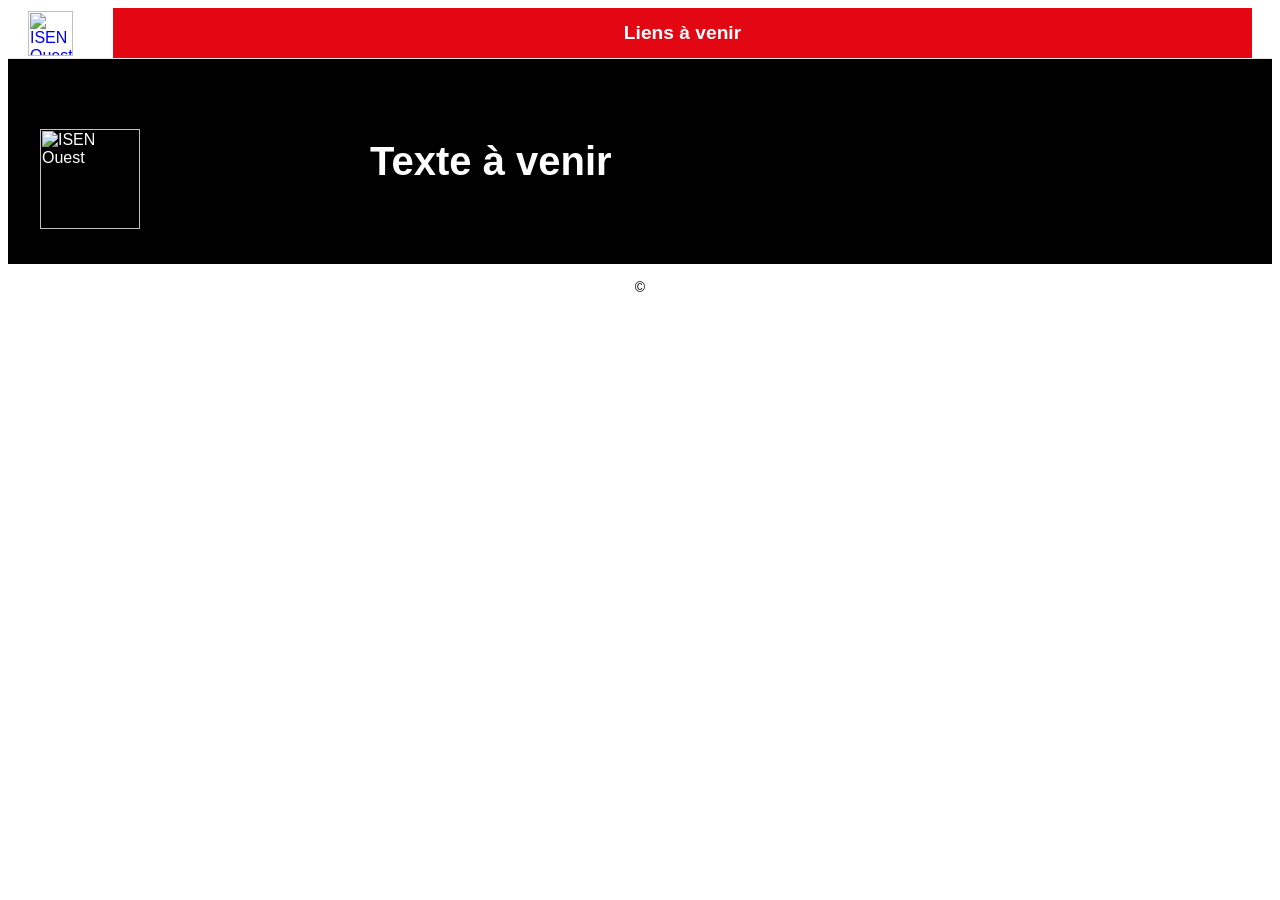
==== index.html @ c5ee9dcc "F12 Footer PI E1" ====
<html>
<head>
	<meta charset="UTF-8">
	<meta name="viewport" content="width=device-width, initial-scale=1">
	<title></title>
    <style>
html {
    font-family: Open Sans,sans-serif;
}
/* Conteneur principal du header */
.header-isen {
  background: #fff;
  border-bottom: 1px solid #e5e5e5;
}

/* Organisation interne */
.header-container {
  max-width: 1400px; /* un peu plus large pour aérer */
  margin: 0 auto;
  padding: 0 20px;
  display: flex;
  align-items: center;
  justify-content: space-between;
}

/* Logo */
.header-logo img {
  height: 45px; /* logo moins haut */
  width: auto;
}

/* Navigation */
.header-nav {
  background: #e30613; /* Rouge ISEN */
  flex: 1; /* occupe toute la largeur dispo */
  margin-left: 40px; /* espace entre logo et barre rouge */
}

.header-nav ul {
  list-style: none;
  display: flex;
  justify-content: space-around; /* liens espacés sur toute la largeur */
  margin: 0;
  padding: 0;
}

.header-nav li {
  flex: 1; /* chaque lien occupe une largeur égale */
  text-align: center;
}

.header-nav a {
  display: block;
  padding: 14px 10px;
  font-size: 1.2em;
  font-weight: bold;
  color: #fff;
  transition: background 0.2s;
  text-decoration: none;
}

.header-nav a:hover {
  text-decoration: underline;
}
    </style>
</head>
<body>
<header class="header-isen">
  <div class="header-container">
    <!-- Logo -->
    <a href="/" class="header-logo">
      <img src="https://isen-ouest.fr/wp-content/uploads/2024/07/15/logo-isen-couleur.png" alt="ISEN Ouest">
    </a>

    <!-- Navbar -->
    <nav class="header-nav">
      <ul>
        <li><a href="#">Liens à venir</a></li>
      </ul>
    </nav>
  </div>
</header>

<html>
    <style>
html {
  font-family: Open Sans,sans-serif;
}

.site-footer {
  background: #000;
  color: #fff;
  padding: 40px 20px 20px;
  font-family: Arial, sans-serif;
}

/* Conteneur principal */
.footer-container {
  display: flex;
  max-width: 1200px;
  margin: 0 auto;
  gap: 40px;
  flex-wrap: wrap;
}

/* Colonne 1 : logo + bouton */
.footer-col-logo {
  flex: 1;
  min-width: 220px;
  display: flex;
  flex-direction: column;
}

.footer-logo {
  height: 100px;
  margin-bottom: 15px;
  margin-top: 30px;
}

.btn-contact {
  display: block;
  padding: 10px 20px;
  background: #c8102e;
  color: #fff;
  font-weight: 600;
  text-decoration: none;
  border-radius: 25px;
  margin: auto;
}

.btn-contact:hover {
  background: #a00b23;
}

/* Zone liens (colonnes 2-4) */
.footer-links-section {
  flex: 3;
  display: flex;
  flex-direction: column;
}

/* Titre général */
.footer-cities {
  font-size: 40px;
  font-weight: 700;
  text-align: left;
  margin-bottom: 20px;
}

/* Colonnes de liens */
.footer-links-container {
  display: flex;
  gap: 40px;
  flex-wrap: wrap;
}

.footer-col {
	width: 25%
}
.footer-col h3 {
  font-size: 16px;
  font-weight: 700;
  margin-bottom: 12px;
}

.footer-col ul {
  list-style: none;
  padding: 0;
  margin: 0;
}

.footer-col li {
  margin-bottom: 8px;
}

.footer-col a {
  color: #fff;
  text-decoration: none;
  font-size: 14px;
}

.footer-col a:hover {
  text-decoration: underline;
}

/* Bas de page */
.footer-bottom {
  text-align: center;
  padding-top: 15px;
  background-color: white;
  color: black;
  font-family: Arial, sans-serif;
  font-size: 14px;
}
    </style>
<body>
<footer class="site-footer">
  <div class="footer-container">

    <!-- Colonne 1 : Logo + bouton -->
    <div class="footer-col footer-col-logo">
      <img src="https://isen-ouest.fr/wp-content/uploads/2024/07/15/logo-isen-blanc.svg" 
           alt="ISEN Ouest" class="footer-logo">
    </div>

    <!-- Zone titres + colonnes 2-4 -->
    <div class="footer-links-section">
      <!-- Titre général -->
      <p class="footer-cities">Texte à venir</p>


  </div>

  <!-- Bas de page -->
</footer>
<div class="footer-bottom">
  &copy;
</div>
</body>
</html>
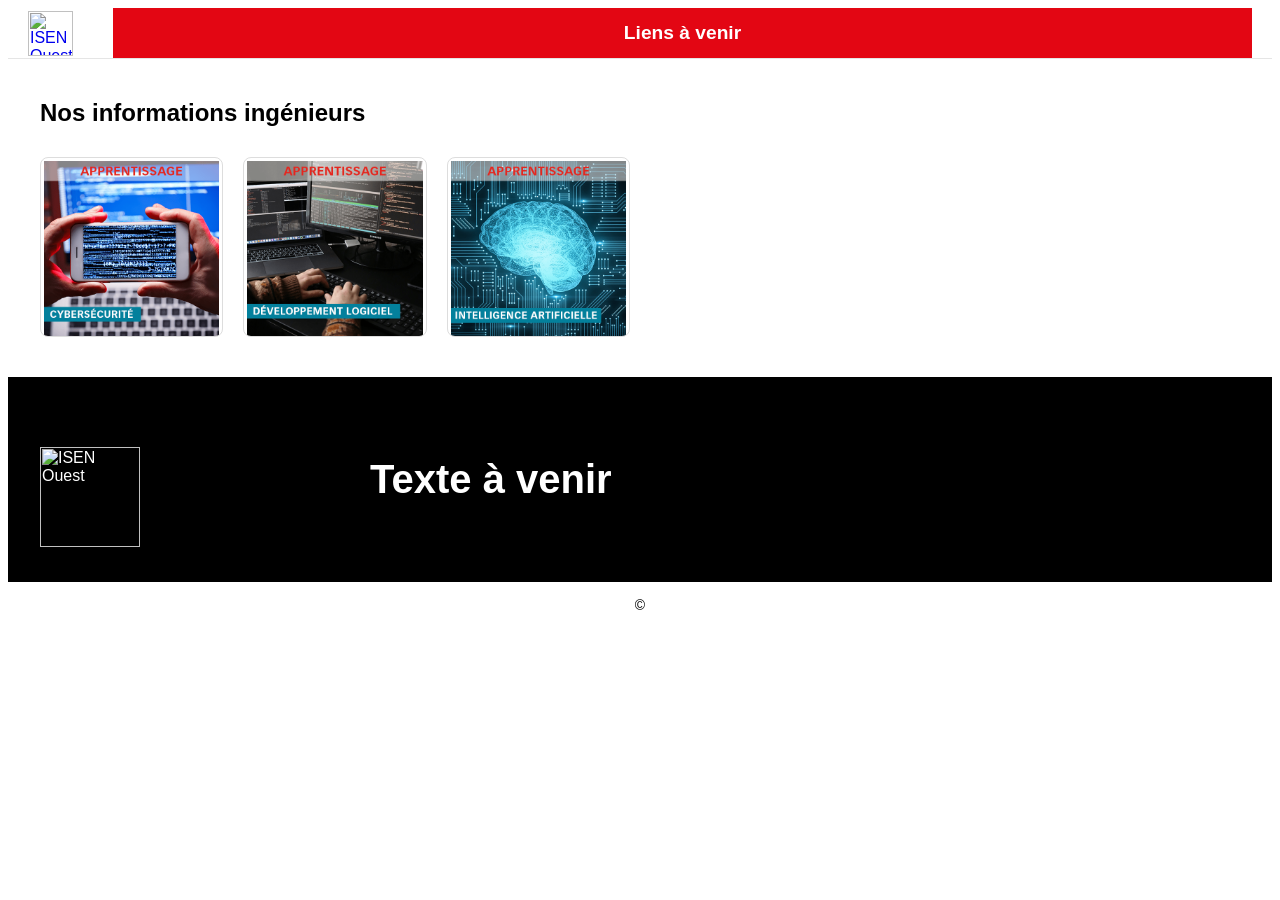
==== commit f88b3a7f: "F13 Images PI E1" ====
--- a/index.html
+++ b/index.html
@@ -192,8 +192,77 @@
   font-family: Arial, sans-serif;
   font-size: 14px;
 }
+.dp-section {
+  max-width: 1200px;
+  margin: 40px auto;
+  padding: 0 20px;
+}
+.dp-section h2 {
+  font-size: 24px;
+  font-weight: 700;
+  margin-bottom: 30px;
+  color: #000;
+}
+.dp-grid {
+  display: grid;
+  grid-template-columns: repeat(auto-fill, minmax(180px, 1fr));
+  gap: 20px;
+}
+.dp-card {
+  border: 1px solid #ddd;
+  border-radius: 8px;
+  overflow: hidden;
+  background: #fff;
+  transition: transform 0.2s ease;
+padding: 3px 3px 0;
+position: relative;
+}
+.dp-card:hover {
+  transform: translateY(-5px);
+  box-shadow: 0 6px 15px rgba(0,0,0,0.1);
+}
+.dp-card img {
+  width: 100%;
+  height: auto;
+  display: block;
+}
+.dp-card p {
+padding: 1px 0.5em;
+  font-size: 16px;
+  font-weight: bold;
+  margin: 0;
+  position: relative;
+background-color: #05819d;
+color: white;
+font-weight: bold;
+display: inline;
+position: absolute;
+  bottom: 1em;
+  left: 0;
+  margin: 0;
+}
     </style>
 <body>
+    <section class="dp-section">
+    <h2>Nos informations ingénieurs</h2>
+    <div class="dp-grid">
+      <div class="dp-card">
+        <a href="#">
+          <img src="img/vignette-dp-cybersecurite.png" alt="vignette-dp-cybersecurite">
+        </a>
+      </div>
+      <div class="dp-card">
+        <a href="#">
+          <img src="img/vignette-dp-developpement-logiciel.png" alt="vignette-dp-developpement-logiciel">
+        </a>
+      </div>
+      <div class="dp-card">
+        <a href="#">
+          <img src="img/vignette-dp-intelligence-artificielle.png" alt="vignette-dp-intelligence-artificielle">
+        </a>
+      </div>
+    </div>
+  </section>
 <footer class="site-footer">
   <div class="footer-container">
 
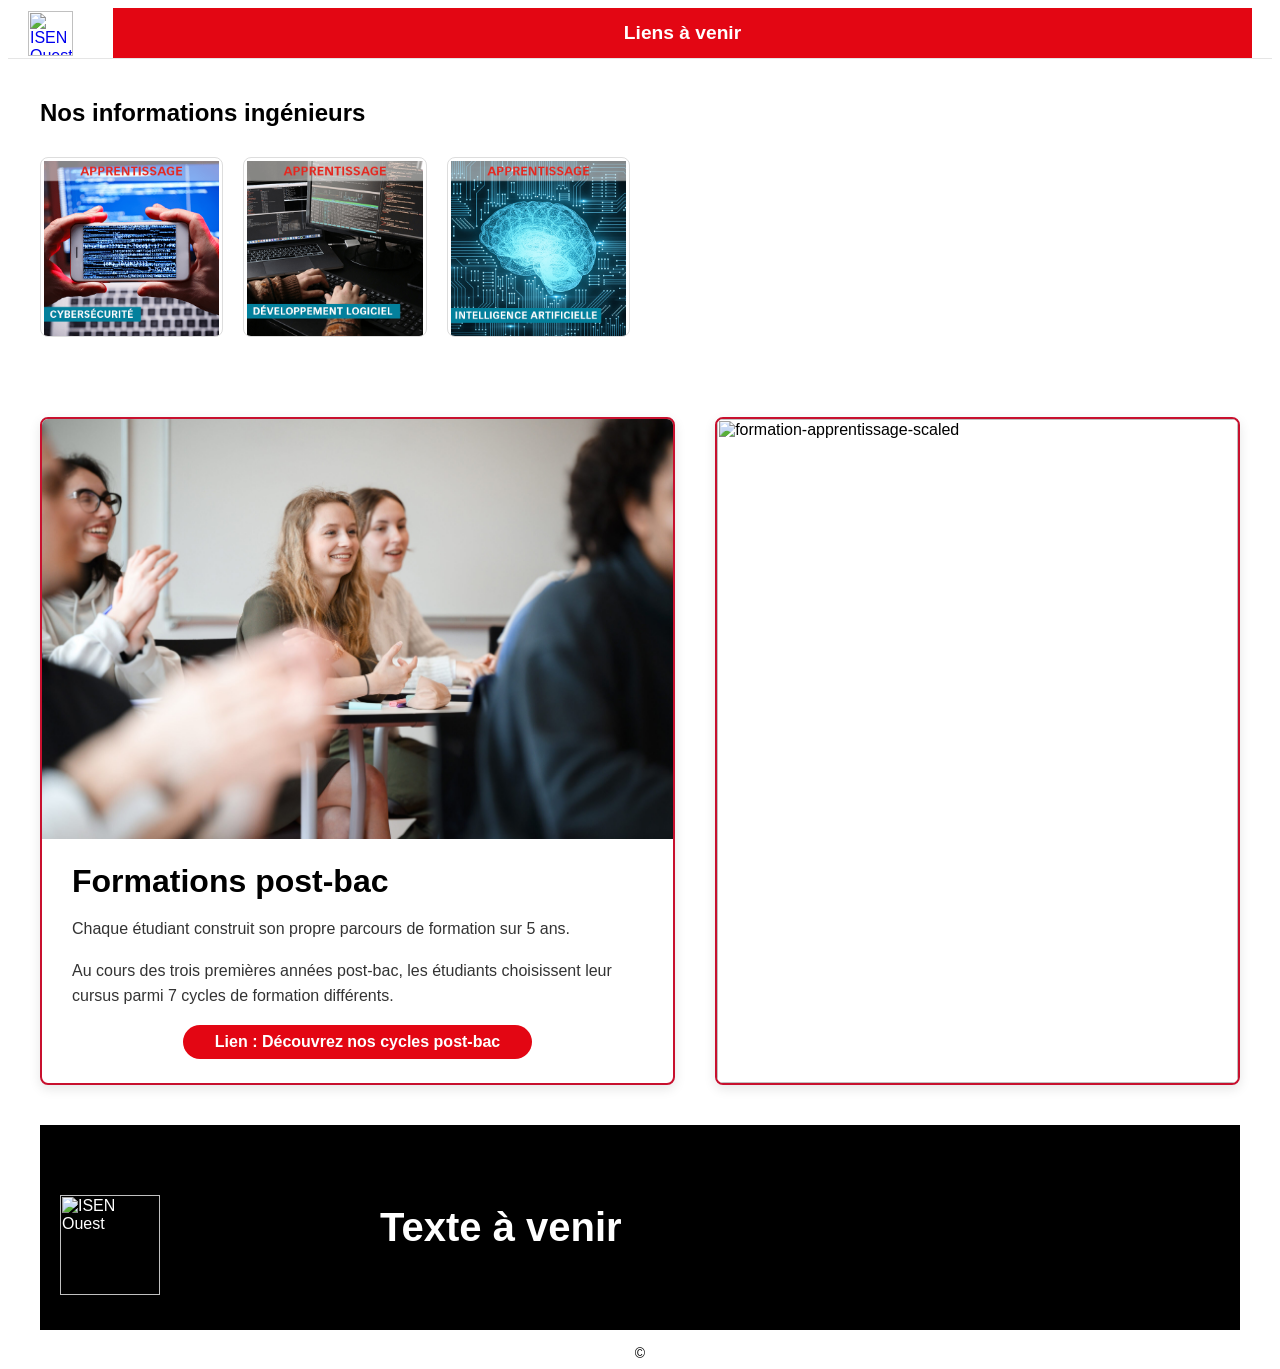
==== commit ba490281: "F14 Block PI E1" ====
--- a/index.html
+++ b/index.html
@@ -240,6 +240,66 @@
   bottom: 1em;
   left: 0;
   margin: 0;
+}
+html {
+	font-family: Open Sans,sans-serif;
+}
+
+/* BLOCKS */
+/* Conteneur global */
+.block-container {
+	max-width: 1200px;
+	margin: 0 auto;
+}
+/* Deux colonnes */
+.block-columns {
+	display: flex;
+	gap: 40px;
+	align-items: normal;
+}
+
+.block-alternance {
+	margin: 40px auto;
+	border: 2px solid #c8102e;
+	border-radius: 8px;
+	overflow: hidden;
+	background: #fff;
+	box-shadow: 0 4px 12px rgba(0,0,0,0.1);
+}
+.block-alternance img {
+	width: 100%;
+	height: auto;
+	display: block;
+}
+.block-alternance-content {
+	padding: 24px 30px;
+}
+.block-alternance-content h2 {
+	font-size: 200%;
+	margin-top: 0;
+	margin-bottom: 16px;
+}
+.block-alternance-content p {
+	font-size: 16px;
+	line-height: 1.6;
+	color: #333;
+	margin-bottom: 16px;
+}
+.block-button {
+	margin: auto;
+	text-align: center;
+}
+.block-button a {
+	background-color: #e30613;
+	color: #fff;
+	display: inline-block;
+	padding: .5rem 2rem;
+	border-radius: 3.45rem;
+	font-weight: 700;
+	text-decoration: none;
+}
+.block-button a:hover {
+	text-decoration: underline;
 }
     </style>
 <body>
@@ -263,6 +323,34 @@
       </div>
     </div>
   </section>
+  
+<div class="block-container">
+  <div class="block-columns">
+	<section class="block-alternance">
+		<img src="img/formation-initiale-scaled.jpg" alt="formation-initiale-scaled">
+		<div class="block-alternance-content">
+		<h2>Formations post-bac</h2>
+			<p>Chaque étudiant construit son propre parcours de formation sur 5 ans.</p>
+			<p>Au cours des trois premières années post-bac, les étudiants choisissent leur cursus parmi 7 cycles de formation différents.</p>
+			<div class="block-button">
+				<a href="postbac.html">Lien : Découvrez nos cycles post-bac</a>
+			</div>
+		</div>
+	</section>
+
+	<section class="block-alternance">
+		<img src="https://isen-ouest.fr/wp-content/uploads/2024/10/18/formation-apprentissage-scaled.jpg" alt="formation-apprentissage-scaled">
+		<div class="block-alternance-content">
+		<h2>Devenir ingénieur par alternance</h2>
+			<p>
+			Le cycle ingénieur en apprentissage permet d’alterner les périodes à l’école et les périodes au sein de l’entreprise d’accueil en montant progressivement en compétence. Cette formation favorise une immersion professionnelle rapide tout en étant rémunéré pendant toute la durée du contrat.
+			</p>
+			<div class="block-button">
+				<a href="formations.html">Lien : Formation d'ingénieurs sous statut apprenti</a>
+			</div>
+		</div>
+	</section>
+</div>
 <footer class="site-footer">
   <div class="footer-container">
 
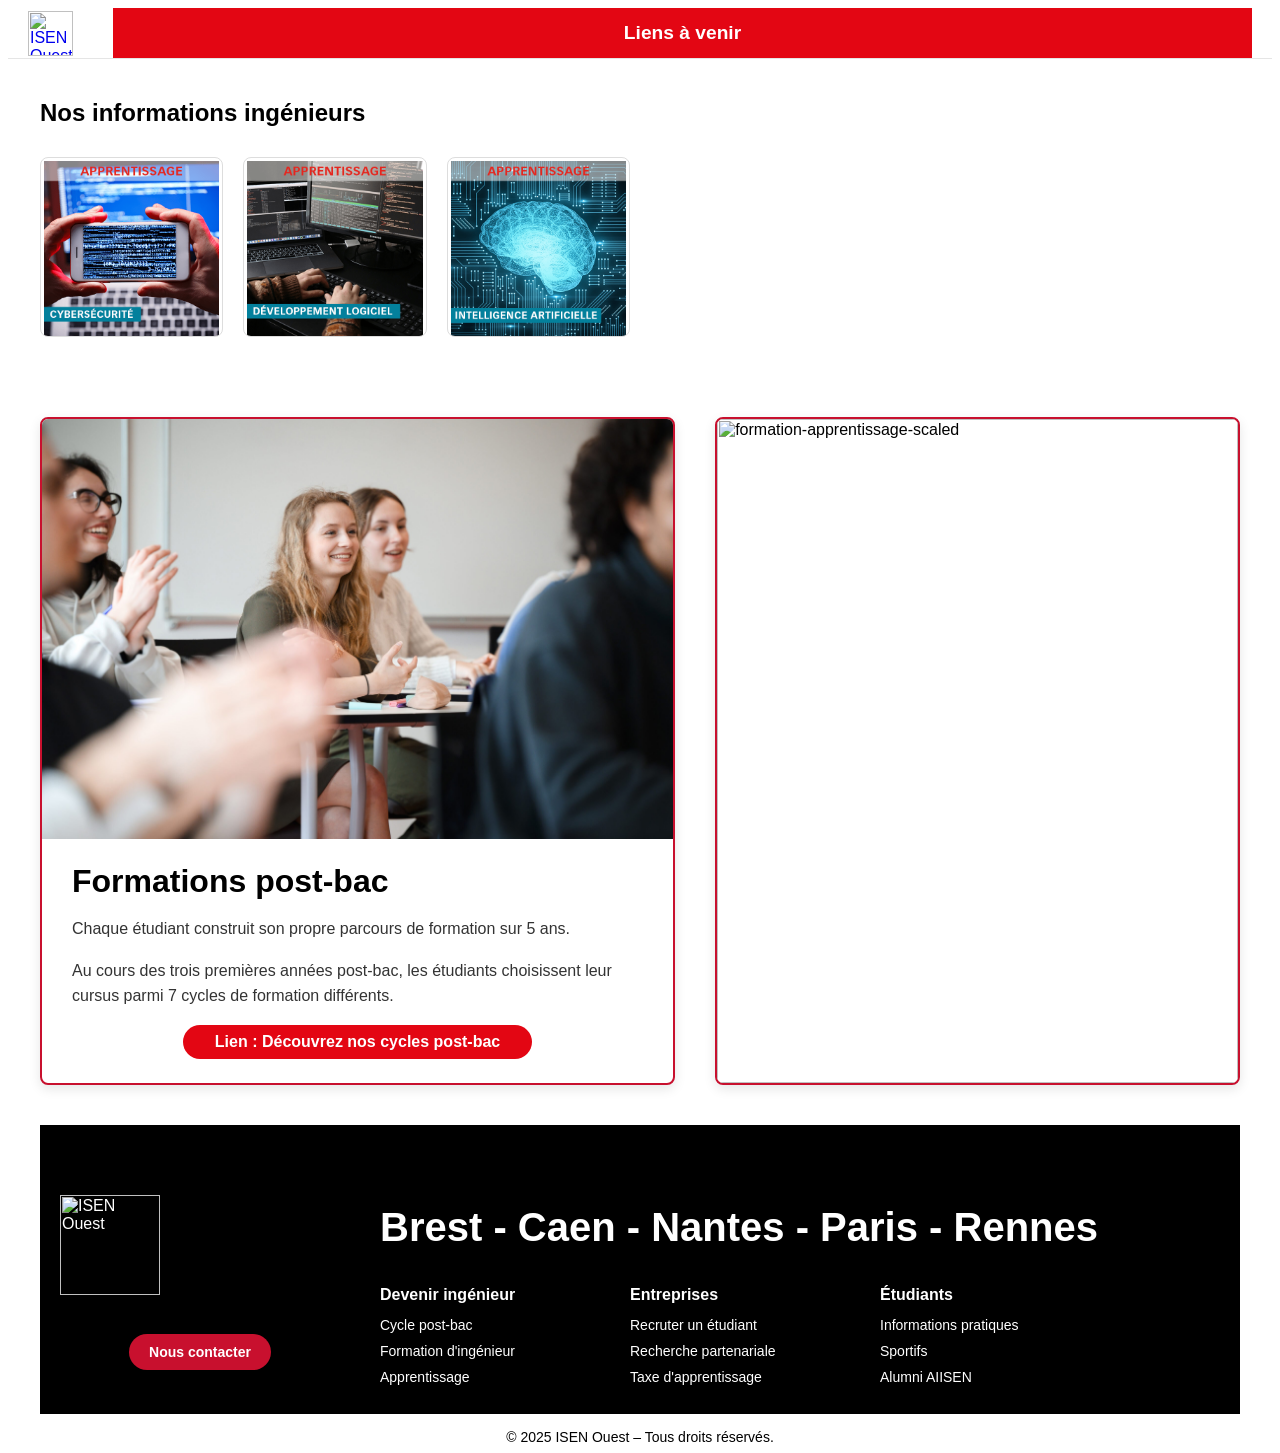
==== commit c32b2aa2: "F61 Footer E3 Commit every footer final" ====
--- a/index.html
+++ b/index.html
@@ -2,6 +2,7 @@
 <head>
 	<meta charset="UTF-8">
 	<meta name="viewport" content="width=device-width, initial-scale=1">
+  <link href="style.css" rel="stylesheet">
 	<title></title>
     <style>
 html {
@@ -351,6 +352,9 @@
 		</div>
 	</section>
 </div>
+
+<!--Footer-->
+<body>
 <footer class="site-footer">
   <div class="footer-container">
 
@@ -358,20 +362,53 @@
     <div class="footer-col footer-col-logo">
       <img src="https://isen-ouest.fr/wp-content/uploads/2024/07/15/logo-isen-blanc.svg" 
            alt="ISEN Ouest" class="footer-logo">
+      <a href="contact.html" class="btn-contact">Nous contacter</a>
     </div>
 
     <!-- Zone titres + colonnes 2-4 -->
     <div class="footer-links-section">
       <!-- Titre général -->
-      <p class="footer-cities">Texte à venir</p>
-
-
+      <p class="footer-cities">Brest - Caen - Nantes - Paris - Rennes</p>
+
+      <!-- Colonnes de liens -->
+      <div class="footer-links-container">
+        <!-- Colonne 2 : Devenir ingénieur -->
+        <div class="footer-col">
+          <h3>Devenir ingénieur</h3>
+          <ul>
+            <li><a href="post-bac.html">Cycle post-bac</a></li>
+            <li><a href="devenir-inge.html">Formation d'ingénieur</a></li>
+            <li><a href="apprentissage.html">Apprentissage</a></li>
+          </ul>
+        </div>
+
+        <!-- Colonne 3 : Entreprises -->
+        <div class="footer-col">
+          <h3>Entreprises</h3>
+          <ul>
+            <li><a href="https://isen-ouest.fr/entreprises/recruter/">Recruter un étudiant</a></li>
+            <li><a href="https://isen-ouest.fr/labisen-la-recherche/la-recherche-partenariale/">Recherche partenariale</a></li>
+            <li><a href="http://isen-ouest.fr/taxe-d-apprentissage">Taxe d'apprentissage</a></li>
+          </ul>
+        </div>
+
+        <!-- Colonne 4 : Étudiants -->
+        <div class="footer-col">
+          <h3>Étudiants</h3>
+          <ul>
+            <li><a href="https://isen-ouest.fr/infos-pratiques/">Informations pratiques</a></li>
+            <li><a href="http://isen-ouest.fr/sportifs">Sportifs</a></li>
+            <li><a href="http://isen-ouest.fr/alumni-aiisen">Alumni AIISEN</a></li>
+          </ul>
+        </div>
+      </div>
+    </div>
   </div>
-
-  <!-- Bas de page -->
 </footer>
 <div class="footer-bottom">
-  &copy;
+  &copy; 2025 ISEN Ouest – Tous droits réservés.
 </div>
+
+
 </body>
 </html>
--- a/style.css
+++ b/style.css
@@ -0,0 +1,350 @@
+html {
+  font-family: Open Sans,sans-serif;
+}
+
+/* BLOCKS */
+/* TEXT_IMG */
+.block-devenir {
+  background: #fff;
+  padding: 60px 20px;
+}
+
+/* Conteneur global */
+.block-container {
+  max-width: 1200px;
+  margin: 0 auto;
+}
+
+/* Titre en haut */
+.block-title {
+  font-size: 42px;
+  font-weight: 700;
+  color: #000;
+  margin-bottom: 40px;
+  text-align: left;
+}
+
+/* Deux colonnes */
+.block-columns-img {
+  display: flex;
+  align-items: center;
+  gap: 40px;
+}
+
+/* Colonne texte */
+.block-text {
+  flex: 1;
+  padding-left: 5%;
+}
+
+.block-text p {
+  font-size: 16px;
+  line-height: 1.7;
+  color: #333;
+  margin-bottom: 18px;
+}
+
+/* Colonne image */
+.block-image {
+  flex: 1;
+  display: flex;
+  justify-content: center;
+}
+
+.block-image img {
+  max-width: 100%;
+  height: auto;
+  border-radius: 6px;
+}
+/* BLOCKS */
+.block-devenir {
+  background: #fff;
+  padding: 60px 20px;
+}
+
+/* Conteneur global */
+.block-container {
+	max-width: 1200px;
+	margin: 0 auto;
+}
+/* Deux colonnes */
+.block-columns {
+	display: flex;
+	gap: 40px;
+	align-items: normal;
+}
+
+.block-alternance {
+	margin: 40px auto;
+	border: 2px solid #c8102e;
+	border-radius: 8px;
+	overflow: hidden;
+	background: #fff;
+	box-shadow: 0 4px 12px rgba(0,0,0,0.1);
+}
+.block-alternance img {
+	width: 100%;
+	height: auto;
+	display: block;
+}
+.block-alternance-content {
+	padding: 24px 30px;
+}
+.block-alternance-content h2 {
+	font-size: 200%;
+	margin-top: 0;
+	margin-bottom: 16px;
+}
+.block-alternance-content p {
+	font-size: 16px;
+	line-height: 1.6;
+	color: #333;
+	margin-bottom: 16px;
+}
+.block-button {
+	margin: auto;
+	text-align: center;
+}
+.block-button a {
+	background-color: #e30613;
+	color: #fff;
+	display: inline-block;
+	padding: .5rem 2rem;
+	border-radius: 3.45rem;
+	font-weight: 700;
+	text-decoration: none;
+}
+.block-button a:hover {
+	text-decoration: underline;
+}
+
+/* Page Contact */
+  /* centered single-column card */
+  .contact-card {
+    max-width: 720px;
+    margin: 2em auto;
+    border-radius: 10px;
+    background-color: white;
+    box-shadow: 0 6px 24px rgba(12,12,12,0.4);
+    padding: 28px;
+    box-sizing: border-box;
+    border: 1px solid #e6e6e6;
+  }
+
+  .contact-card h1{
+    margin:0 0 10px 0;
+    font-size:28px;
+    font-weight:700;
+    color:#000;
+  }
+
+  .contact-card .lead{
+    margin:0 0 18px 0;
+    color:#6b6b6b;
+    font-size:15px;
+    line-height:1.5;
+  }
+
+  .notice {
+    background: #fff8f9;
+    border-left: 4px solid #c8102e;
+    color:#333;
+    padding:10px 12px;
+    border-radius:4px;
+    margin-bottom:18px;
+    font-size:14px;
+  }
+
+  form.contact-form {
+    display:block;
+  }
+
+  .form-row {
+    display:flex;
+    gap:12px;
+    margin-bottom: 14px;
+    align-items:flex-start;
+    flex-wrap:wrap;
+  }
+
+  /* full width row (for selects, inputs, textarea) */
+  .w-100 { width:100%; }
+
+  label.field-label{
+    display:block;
+    font-size:14px;
+    margin-bottom:6px;
+    color:#222;
+  }
+
+  input[type="text"],
+  input[type="tel"],
+  input[type="email"],
+  select,
+  textarea {
+    width:100%;
+    padding:10px 12px;
+    border:1px solid #d7d7d7;
+    border-radius:6px;
+    font-size:14px;
+    box-sizing:border-box;
+    background:#fff;
+    color:#111;
+  }
+
+  textarea { min-height:140px; resize:vertical; }
+
+  /* group of small radios inline */
+  .inline-group { display:flex; gap:10px; align-items:center; flex-wrap:wrap; }
+  .inline-group label{ font-size:14px; color:#222; margin:0; display:flex; align-items:center; gap:8px; }
+
+  .small-note { font-size:13px; color:#6b6b6b; margin-top:6px; }
+
+  /* consent row */
+  .consent-row { display:flex; gap:8px; align-items:center; margin-bottom:12px; flex-wrap:wrap; }
+
+  /* submit */
+  .actions { margin-top:8px; display:flex; gap:12px; align-items:center; flex-wrap:wrap; }
+  .btn-primary {
+    background: #c8102e;
+    color:#fff;
+    padding:10px 18px;
+    border-radius:6px;
+    border:0;
+    font-weight:700;
+    font-size:15px;
+    cursor:pointer;
+    text-decoration:none;
+    display:inline-block;
+  }
+  .btn-primary:hover { background:#a00b23; }
+
+  .helper-link { font-size:14px; color:#6b6b6b; text-decoration:none; }
+  .helper-link:hover { text-decoration:underline; color:#000; }
+
+  /* honeypot hidden */
+  .hp { position: absolute; left: -9999px; top: auto; width:1px; height:1px; overflow:hidden; }
+
+/*Footer */
+.site-footer {
+  background: #000;
+  color: #fff;
+  padding: 40px 20px 20px;
+  font-family: Arial, sans-serif;
+}
+
+/* Conteneur principal */
+.footer-container {
+  display: flex;
+  max-width: 1200px;
+  margin: 0 auto;
+  gap: 40px;
+  flex-wrap: wrap;
+}
+
+/* Colonne 1 : logo + bouton */
+.footer-col-logo {
+  flex: 1;
+  min-width: 220px;
+  display: flex;
+  flex-direction: column;
+}
+
+.footer-logo {
+  height: 100px;
+  margin-bottom: 15px;
+  margin-top: 30px;
+}
+
+.btn-contact {
+  display: block;
+  padding: 10px 20px;
+  background: #c8102e;
+  color: #fff;
+  font-weight: 600;
+  text-decoration: none;
+  border-radius: 25px;
+  margin: auto;
+}
+
+.btn-contact:hover {
+  background: #a00b23;
+}
+
+/* Zone liens (colonnes 2-4) */
+.footer-links-section {
+  flex: 3;
+  display: flex;
+  flex-direction: column;
+}
+
+/* Titre général */
+.footer-cities {
+  font-size: 40px;
+  font-weight: 700;
+  text-align: left;
+  margin-bottom: 20px;
+}
+
+/* Colonnes de liens */
+.footer-links-container {
+  display: flex;
+  gap: 40px;
+  flex-wrap: wrap;
+}
+
+.footer-col {
+	width: 25%
+}
+.footer-col h3 {
+  font-size: 16px;
+  font-weight: 700;
+  margin-bottom: 12px;
+}
+
+.footer-col ul {
+  list-style: none;
+  padding: 0;
+  margin: 0;
+}
+
+.footer-col li {
+  margin-bottom: 8px;
+}
+
+.footer-col a {
+  color: #fff;
+  text-decoration: none;
+  font-size: 14px;
+}
+
+.footer-col a:hover {
+  text-decoration: underline;
+}
+
+/* Bas de page */
+.footer-bottom {
+  text-align: center;
+  padding-top: 15px;
+  background-color: white;
+  color: black;
+  font-family: Arial, sans-serif;
+  font-size: 14px;
+}
+
+
+/* Responsive */
+@media (max-width: 900px) {
+  .footer-container {
+    flex-direction: column;
+    gap: 20px;
+  }
+  .footer-links-container {
+    flex-direction: column;
+    gap: 20px;
+  }
+  .footer-cities {
+    text-align: left;
+    font-size: 18px;
+  }
+}
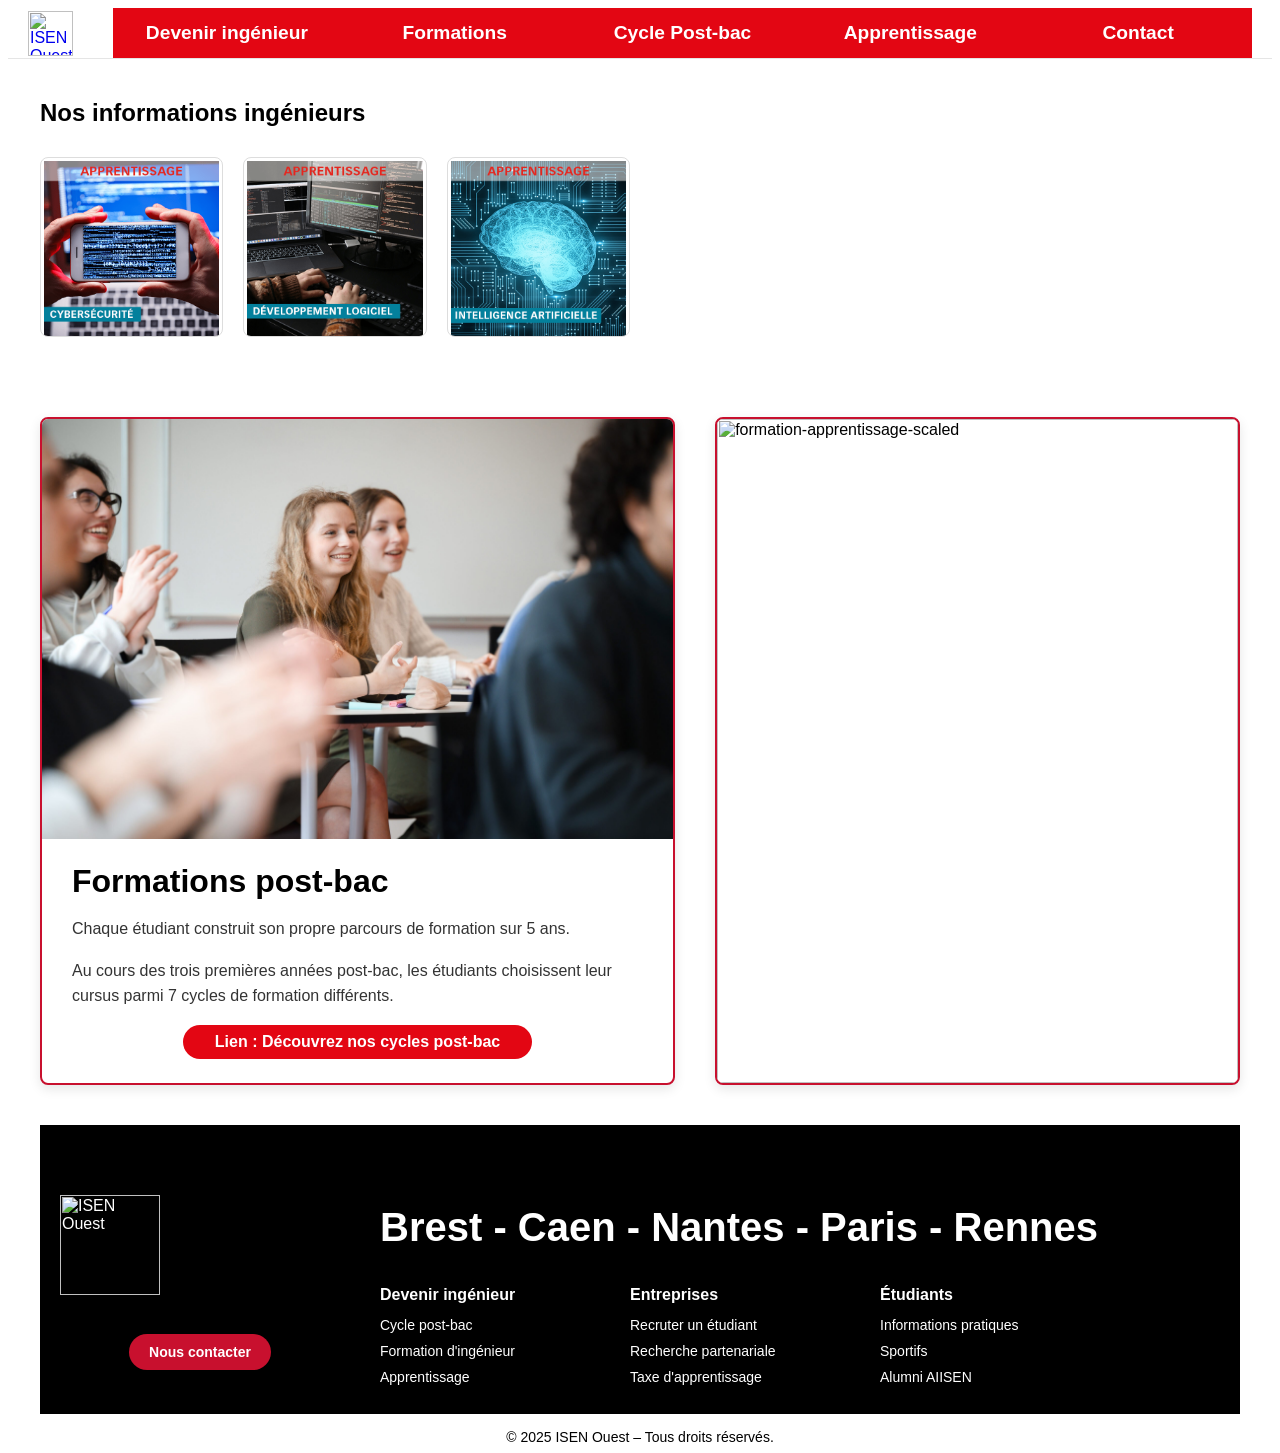
==== commit 85bda346: "F41 Header E1" ====
--- a/index.html
+++ b/index.html
@@ -4,66 +4,6 @@
 	<meta name="viewport" content="width=device-width, initial-scale=1">
   <link href="style.css" rel="stylesheet">
 	<title></title>
-    <style>
-html {
-    font-family: Open Sans,sans-serif;
-}
-/* Conteneur principal du header */
-.header-isen {
-  background: #fff;
-  border-bottom: 1px solid #e5e5e5;
-}
-
-/* Organisation interne */
-.header-container {
-  max-width: 1400px; /* un peu plus large pour aérer */
-  margin: 0 auto;
-  padding: 0 20px;
-  display: flex;
-  align-items: center;
-  justify-content: space-between;
-}
-
-/* Logo */
-.header-logo img {
-  height: 45px; /* logo moins haut */
-  width: auto;
-}
-
-/* Navigation */
-.header-nav {
-  background: #e30613; /* Rouge ISEN */
-  flex: 1; /* occupe toute la largeur dispo */
-  margin-left: 40px; /* espace entre logo et barre rouge */
-}
-
-.header-nav ul {
-  list-style: none;
-  display: flex;
-  justify-content: space-around; /* liens espacés sur toute la largeur */
-  margin: 0;
-  padding: 0;
-}
-
-.header-nav li {
-  flex: 1; /* chaque lien occupe une largeur égale */
-  text-align: center;
-}
-
-.header-nav a {
-  display: block;
-  padding: 14px 10px;
-  font-size: 1.2em;
-  font-weight: bold;
-  color: #fff;
-  transition: background 0.2s;
-  text-decoration: none;
-}
-
-.header-nav a:hover {
-  text-decoration: underline;
-}
-    </style>
 </head>
 <body>
 <header class="header-isen">
@@ -76,7 +16,11 @@
     <!-- Navbar -->
     <nav class="header-nav">
       <ul>
-        <li><a href="#">Liens à venir</a></li>
+        <li><a href="devenir_inge.html">Devenir ingénieur</a></li>
+        <li><a href="formation.html">Formations</a></li>
+        <li><a href="postbac.html">Cycle Post-bac</a></li>
+        <li><a href="apprentissage.html">Apprentissage</a></li>
+        <li><a href="contact.html">Contact</a></li>
       </ul>
     </nav>
   </div>
--- a/style.css
+++ b/style.css
@@ -55,17 +55,6 @@
   max-width: 100%;
   height: auto;
   border-radius: 6px;
-}
-/* BLOCKS */
-.block-devenir {
-  background: #fff;
-  padding: 60px 20px;
-}
-
-/* Conteneur global */
-.block-container {
-	max-width: 1200px;
-	margin: 0 auto;
 }
 /* Deux colonnes */
 .block-columns {
@@ -348,3 +337,110 @@
     font-size: 18px;
   }
 }
+
+/* ===== Fil d'Ariane (F51) ===== */
+.breadcrumb {
+  background: #fff;
+}
+
+.breadcrumb-container {
+  max-width: 1200px;
+  margin: 0 auto;
+  padding: 30px 20px 10px;
+  display: flex;
+  align-items: center;
+  gap: 0;
+}
+
+.breadcrumb-content {
+  display: flex;
+  align-items: center;
+  z-index: 1;
+  font-size: 1.12em;
+}
+
+.breadcrumb a {
+  color: #000;
+  text-decoration: none;
+}
+
+.breadcrumb a:hover {
+  text-decoration: underline;
+}
+
+.breadcrumb .separator {
+  margin: 0 8px;
+  color: #999;
+}
+
+.breadcrumb .current {
+  color: #000;
+  font-weight: 600;
+  margin-left: 4px;
+}
+
+.breadcrumb-line {
+  flex: 1;
+  height: 2px;
+  background: #e30613;
+  margin-left: 15px;
+  align-self: center;
+}
+/* ===== ============================= ===== */
+
+
+/* Conteneur principal du header */
+.header-isen {
+  background: #fff;
+  border-bottom: 1px solid #e5e5e5;
+}
+
+/* Organisation interne */
+.header-container {
+  max-width: 1400px; /* un peu plus large pour aérer */
+  margin: 0 auto;
+  padding: 0 20px;
+  display: flex;
+  align-items: center;
+  justify-content: space-between;
+}
+
+/* Logo */
+.header-logo img {
+  height: 45px; /* logo moins haut */
+  width: auto;
+}
+
+/* Navigation */
+.header-nav {
+  background: #e30613; /* Rouge ISEN */
+  flex: 1; /* occupe toute la largeur dispo */
+  margin-left: 40px; /* espace entre logo et barre rouge */
+}
+
+.header-nav ul {
+  list-style: none;
+  display: flex;
+  justify-content: space-around; /* liens espacés sur toute la largeur */
+  margin: 0;
+  padding: 0;
+}
+
+.header-nav li {
+  flex: 1; /* chaque lien occupe une largeur égale */
+  text-align: center;
+}
+
+.header-nav a {
+  display: block;
+  padding: 14px 10px;
+  font-size: 1.2em;
+  font-weight: bold;
+  color: #fff;
+  transition: background 0.2s;
+  text-decoration: none;
+}
+
+.header-nav a:hover {
+  text-decoration: underline;
+}
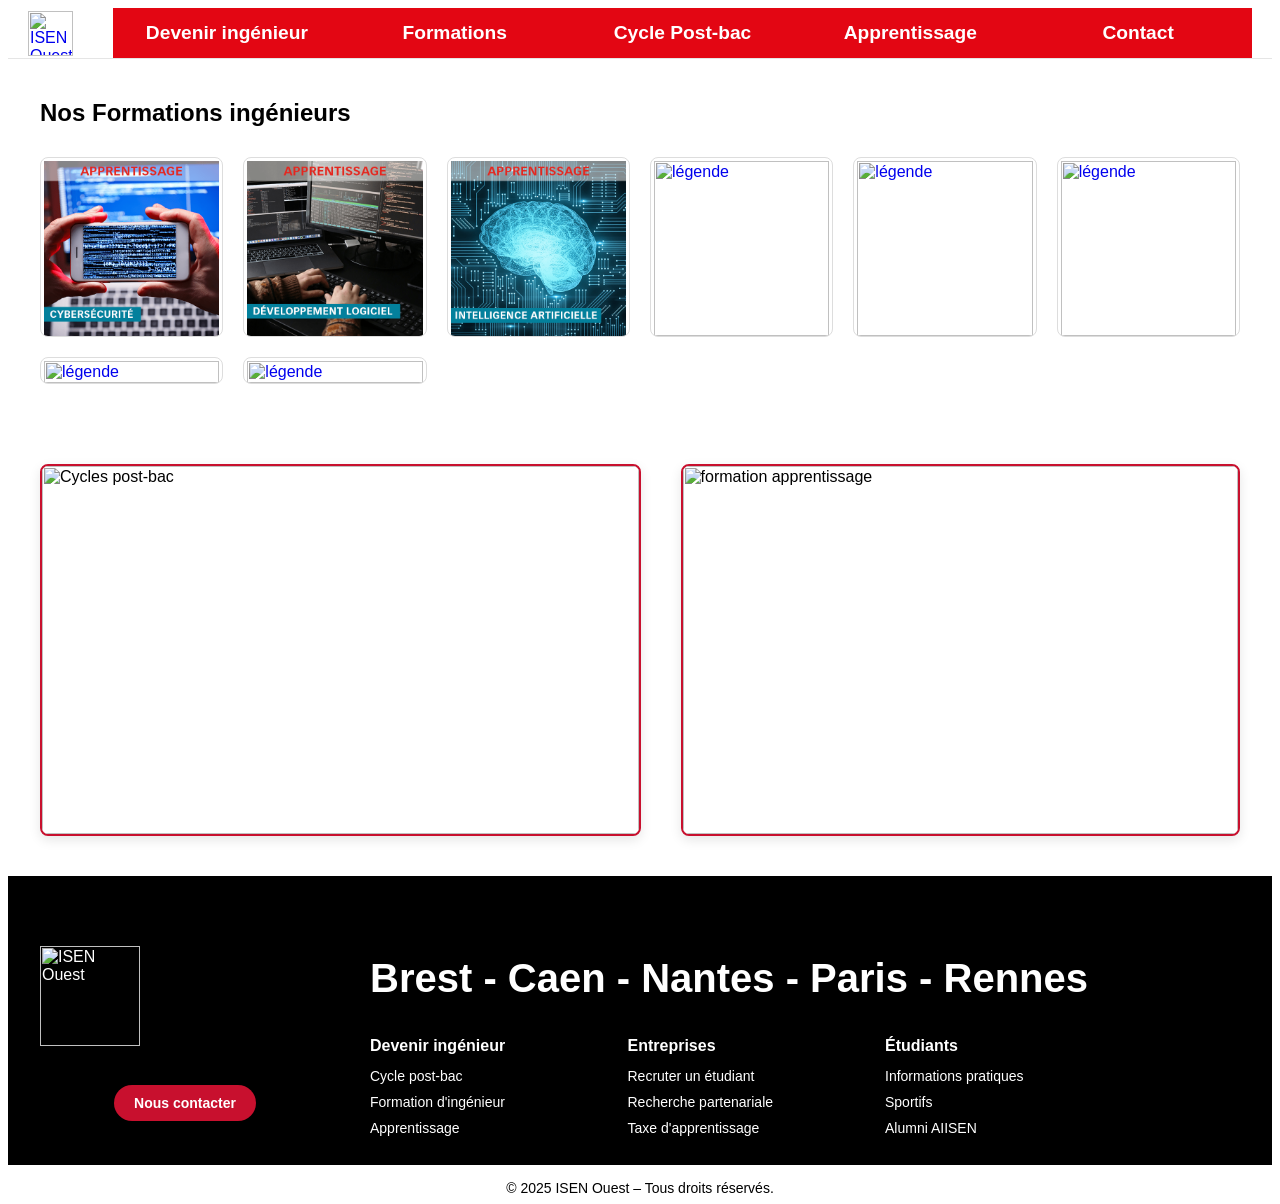
==== commit 65981486: "F72 Images PIF" ====
--- a/index.html
+++ b/index.html
@@ -9,7 +9,7 @@
 <header class="header-isen">
   <div class="header-container">
     <!-- Logo -->
-    <a href="/" class="header-logo">
+    <a href="index.html" class="header-logo">
       <img src="https://isen-ouest.fr/wp-content/uploads/2024/07/15/logo-isen-couleur.png" alt="ISEN Ouest">
     </a>
 
@@ -24,281 +24,86 @@
       </ul>
     </nav>
   </div>
-</header>
-
-<html>
-    <style>
-html {
-  font-family: Open Sans,sans-serif;
-}
-
-.site-footer {
-  background: #000;
-  color: #fff;
-  padding: 40px 20px 20px;
-  font-family: Arial, sans-serif;
-}
-
-/* Conteneur principal */
-.footer-container {
-  display: flex;
-  max-width: 1200px;
-  margin: 0 auto;
-  gap: 40px;
-  flex-wrap: wrap;
-}
-
-/* Colonne 1 : logo + bouton */
-.footer-col-logo {
-  flex: 1;
-  min-width: 220px;
-  display: flex;
-  flex-direction: column;
-}
-
-.footer-logo {
-  height: 100px;
-  margin-bottom: 15px;
-  margin-top: 30px;
-}
-
-.btn-contact {
-  display: block;
-  padding: 10px 20px;
-  background: #c8102e;
-  color: #fff;
-  font-weight: 600;
-  text-decoration: none;
-  border-radius: 25px;
-  margin: auto;
-}
-
-.btn-contact:hover {
-  background: #a00b23;
-}
-
-/* Zone liens (colonnes 2-4) */
-.footer-links-section {
-  flex: 3;
-  display: flex;
-  flex-direction: column;
-}
-
-/* Titre général */
-.footer-cities {
-  font-size: 40px;
-  font-weight: 700;
-  text-align: left;
-  margin-bottom: 20px;
-}
-
-/* Colonnes de liens */
-.footer-links-container {
-  display: flex;
-  gap: 40px;
-  flex-wrap: wrap;
-}
-
-.footer-col {
-	width: 25%
-}
-.footer-col h3 {
-  font-size: 16px;
-  font-weight: 700;
-  margin-bottom: 12px;
-}
-
-.footer-col ul {
-  list-style: none;
-  padding: 0;
-  margin: 0;
-}
-
-.footer-col li {
-  margin-bottom: 8px;
-}
-
-.footer-col a {
-  color: #fff;
-  text-decoration: none;
-  font-size: 14px;
-}
-
-.footer-col a:hover {
-  text-decoration: underline;
-}
-
-/* Bas de page */
-.footer-bottom {
-  text-align: center;
-  padding-top: 15px;
-  background-color: white;
-  color: black;
-  font-family: Arial, sans-serif;
-  font-size: 14px;
-}
-.dp-section {
-  max-width: 1200px;
-  margin: 40px auto;
-  padding: 0 20px;
-}
-.dp-section h2 {
-  font-size: 24px;
-  font-weight: 700;
-  margin-bottom: 30px;
-  color: #000;
-}
-.dp-grid {
-  display: grid;
-  grid-template-columns: repeat(auto-fill, minmax(180px, 1fr));
-  gap: 20px;
-}
-.dp-card {
-  border: 1px solid #ddd;
-  border-radius: 8px;
-  overflow: hidden;
-  background: #fff;
-  transition: transform 0.2s ease;
-padding: 3px 3px 0;
-position: relative;
-}
-.dp-card:hover {
-  transform: translateY(-5px);
-  box-shadow: 0 6px 15px rgba(0,0,0,0.1);
-}
-.dp-card img {
-  width: 100%;
-  height: auto;
-  display: block;
-}
-.dp-card p {
-padding: 1px 0.5em;
-  font-size: 16px;
-  font-weight: bold;
-  margin: 0;
-  position: relative;
-background-color: #05819d;
-color: white;
-font-weight: bold;
-display: inline;
-position: absolute;
-  bottom: 1em;
-  left: 0;
-  margin: 0;
-}
-html {
-	font-family: Open Sans,sans-serif;
-}
-
-/* BLOCKS */
-/* Conteneur global */
-.block-container {
-	max-width: 1200px;
-	margin: 0 auto;
-}
-/* Deux colonnes */
-.block-columns {
-	display: flex;
-	gap: 40px;
-	align-items: normal;
-}
-
-.block-alternance {
-	margin: 40px auto;
-	border: 2px solid #c8102e;
-	border-radius: 8px;
-	overflow: hidden;
-	background: #fff;
-	box-shadow: 0 4px 12px rgba(0,0,0,0.1);
-}
-.block-alternance img {
-	width: 100%;
-	height: auto;
-	display: block;
-}
-.block-alternance-content {
-	padding: 24px 30px;
-}
-.block-alternance-content h2 {
-	font-size: 200%;
-	margin-top: 0;
-	margin-bottom: 16px;
-}
-.block-alternance-content p {
-	font-size: 16px;
-	line-height: 1.6;
-	color: #333;
-	margin-bottom: 16px;
-}
-.block-button {
-	margin: auto;
-	text-align: center;
-}
-.block-button a {
-	background-color: #e30613;
-	color: #fff;
-	display: inline-block;
-	padding: .5rem 2rem;
-	border-radius: 3.45rem;
-	font-weight: 700;
-	text-decoration: none;
-}
-.block-button a:hover {
-	text-decoration: underline;
-}
-    </style>
-<body>
-    <section class="dp-section">
-    <h2>Nos informations ingénieurs</h2>
+</header><section class="dp-section">
+    <h2>Nos Formations ingénieurs</h2>
     <div class="dp-grid">
       <div class="dp-card">
-        <a href="#">
-          <img src="img/vignette-dp-cybersecurite.png" alt="vignette-dp-cybersecurite">
+        <a href="https://isen-ouest.fr/formations/ingenieur-cybersecurite/">
+          <img src="img/vignette-dp-cybersecurite.png" alt="légende">
         </a>
       </div>
       <div class="dp-card">
-        <a href="#">
-          <img src="img/vignette-dp-developpement-logiciel.png" alt="vignette-dp-developpement-logiciel">
+        <a href="https://isen-ouest.fr/formations/ingenieur-developpement-logiciel/">
+          <img src="img/vignette-dp-developpement-logiciel.png" alt="légende">
         </a>
       </div>
       <div class="dp-card">
-        <a href="#">
-          <img src="img/vignette-dp-intelligence-artificielle.png" alt="vignette-dp-intelligence-artificielle">
+        <a href="https://isen-ouest.fr/formations/ingenieur-intelligence-artificielle/">
+          <img src="img/vignette-dp-intelligence-artificielle.png" alt="légende">
+        </a>
+      </div>
+      <div class="dp-card">
+        <a href="https://isen-ouest.fr/formations/ingenieur-objets-connectes/">
+          <img src="https://isen-ouest.fr/wp-content/uploads/2024/10/21/vignette-dp-objets-connectes.png" alt="légende">
+        </a>
+      </div>
+      <div class="dp-card">
+        <a href="https://isen-ouest.fr/formations/ingenieur-technologies-medicales-et-de-sante/">
+          <img src="https://isen-ouest.fr/wp-content/uploads/2024/10/21/vignette-dp-tms.png" alt="légende">
+        </a>
+      </div>
+      <div class="dp-card">
+        <a href="https://isen-ouest.fr/formations/ingenieur-agriculture-et-numerique/">
+          <img src="https://isen-ouest.fr/wp-content/uploads/2024/10/21/vignette-dp-agriculture-et-numerique.png" alt="légende">
+        </a>
+      </div>
+        <div class="dp-card">
+        <a href="https://isen-ouest.fr/formations/ingenieur-energie/">
+          <img src="https://isen-ouest.fr/wp-content/uploads/2024/10/21/vignette-dp-energie.png" alt="légende">
+        </a>
+      </div>
+        <div class="dp-card">
+        <a href="https://isen-ouest.fr/formations/ingenieur-numerique-environnement-et-developpement-durable/">
+          <img src="https://isen-ouest.fr/wp-content/uploads/2024/10/21/vignette-dp-nedd.png" alt="légende">
         </a>
       </div>
     </div>
   </section>
-  
+
 <div class="block-container">
   <div class="block-columns">
+    <section class="block-alternance">
+		<img src="https://isen-ouest.fr/wp-content/uploads/2024/10/18/formation-initiale-scaled.jpg" alt="Cycles post-bac">
+		<div class="block-alternance-content">
+		<h2>Cycles post-bac</h2>
+			<p>
+			Au cours des trois premières années post-bac, les étudiants choisissent leur cursus parmi 7 cycles de formation différents.
+		</p>
+			<p>
+			Au cours de ces 3 années, les élèves acquièrent une solide formation dans les sciences et les technologies numériques tout en approfondissant une spécialité dès la première année après le baccalauréat. Plusieurs passerelles sont possibles durant les 3 premières années si l’étudiant souhaite changer de cycle.
+		</p>
+			<div class="block-button">
+				<a href="postbac.html">Cycles post-bac</a>
+			</div>
+		</div>
+	</section>
 	<section class="block-alternance">
-		<img src="img/formation-initiale-scaled.jpg" alt="formation-initiale-scaled">
+		<img src="https://isen-ouest.fr/wp-content/uploads/2024/10/18/formation-apprentissage-scaled.jpg" alt="formation apprentissage">
 		<div class="block-alternance-content">
-		<h2>Formations post-bac</h2>
-			<p>Chaque étudiant construit son propre parcours de formation sur 5 ans.</p>
-			<p>Au cours des trois premières années post-bac, les étudiants choisissent leur cursus parmi 7 cycles de formation différents.</p>
+		<h2>Devenir ingénieur par alternance</h2>
+			<p>
+			Le cycle ingénieur en apprentissage permet d’alterner les périodes à l’école et les périodes au sein de l’entreprise d’accueil en montant progressivement en compétence. Cette formation favorise une immersion professionnelle rapide tout en étant rémunéré pendant toute la durée du contrat.
+      </p>
 			<div class="block-button">
-				<a href="postbac.html">Lien : Découvrez nos cycles post-bac</a>
+				<a href="apprentissage.html"> Formation d'ingénieurs sous statut apprenti</a>
 			</div>
 		</div>
 	</section>
 
-	<section class="block-alternance">
-		<img src="https://isen-ouest.fr/wp-content/uploads/2024/10/18/formation-apprentissage-scaled.jpg" alt="formation-apprentissage-scaled">
-		<div class="block-alternance-content">
-		<h2>Devenir ingénieur par alternance</h2>
-			<p>
-			Le cycle ingénieur en apprentissage permet d’alterner les périodes à l’école et les périodes au sein de l’entreprise d’accueil en montant progressivement en compétence. Cette formation favorise une immersion professionnelle rapide tout en étant rémunéré pendant toute la durée du contrat.
-			</p>
-			<div class="block-button">
-				<a href="formations.html">Lien : Formation d'ingénieurs sous statut apprenti</a>
-			</div>
-		</div>
-	</section>
+	
 </div>
-
+</div>
 <!--Footer-->
-<body>
 <footer class="site-footer">
   <div class="footer-container">
 
--- a/style.css
+++ b/style.css
@@ -444,3 +444,60 @@
 .header-nav a:hover {
   text-decoration: underline;
 }
+
+/* ===== Grille de cartes (dp) ===== */
+.dp-section {
+  max-width: 1200px;
+  margin: 40px auto;
+  padding: 0 20px;
+}
+
+.dp-section h2 {
+  font-size: 24px;
+  font-weight: 700;
+  margin-bottom: 30px;
+  color: #000;
+}
+
+.dp-grid {
+  display: grid;
+  grid-template-columns: repeat(auto-fill, minmax(180px, 1fr));
+  gap: 20px;
+}
+
+.dp-card {
+  border: 1px solid #ddd;
+  border-radius: 8px;
+  overflow: hidden;
+  background: #fff;
+  transition: transform 0.2s ease;
+  padding: 3px 3px 0;
+  position: relative;
+}
+
+.dp-card:hover {
+  transform: translateY(-5px);
+  box-shadow: 0 6px 15px rgba(0,0,0,0.1);
+}
+
+.dp-card img {
+  width: 100%;
+  height: auto;
+  display: block;
+}
+
+.dp-card p {
+  padding: 1px 0.5em;
+  font-size: 16px;
+  margin: 0;
+  position: absolute;
+  bottom: 1em;
+  left: 0;
+  background-color: #05819d;
+  color: white;
+  font-weight: bold;
+  display: inline;
+}
+
+/* ===== Utilitaires ===== */
+.mt-12 { margin-top: 12px; }
